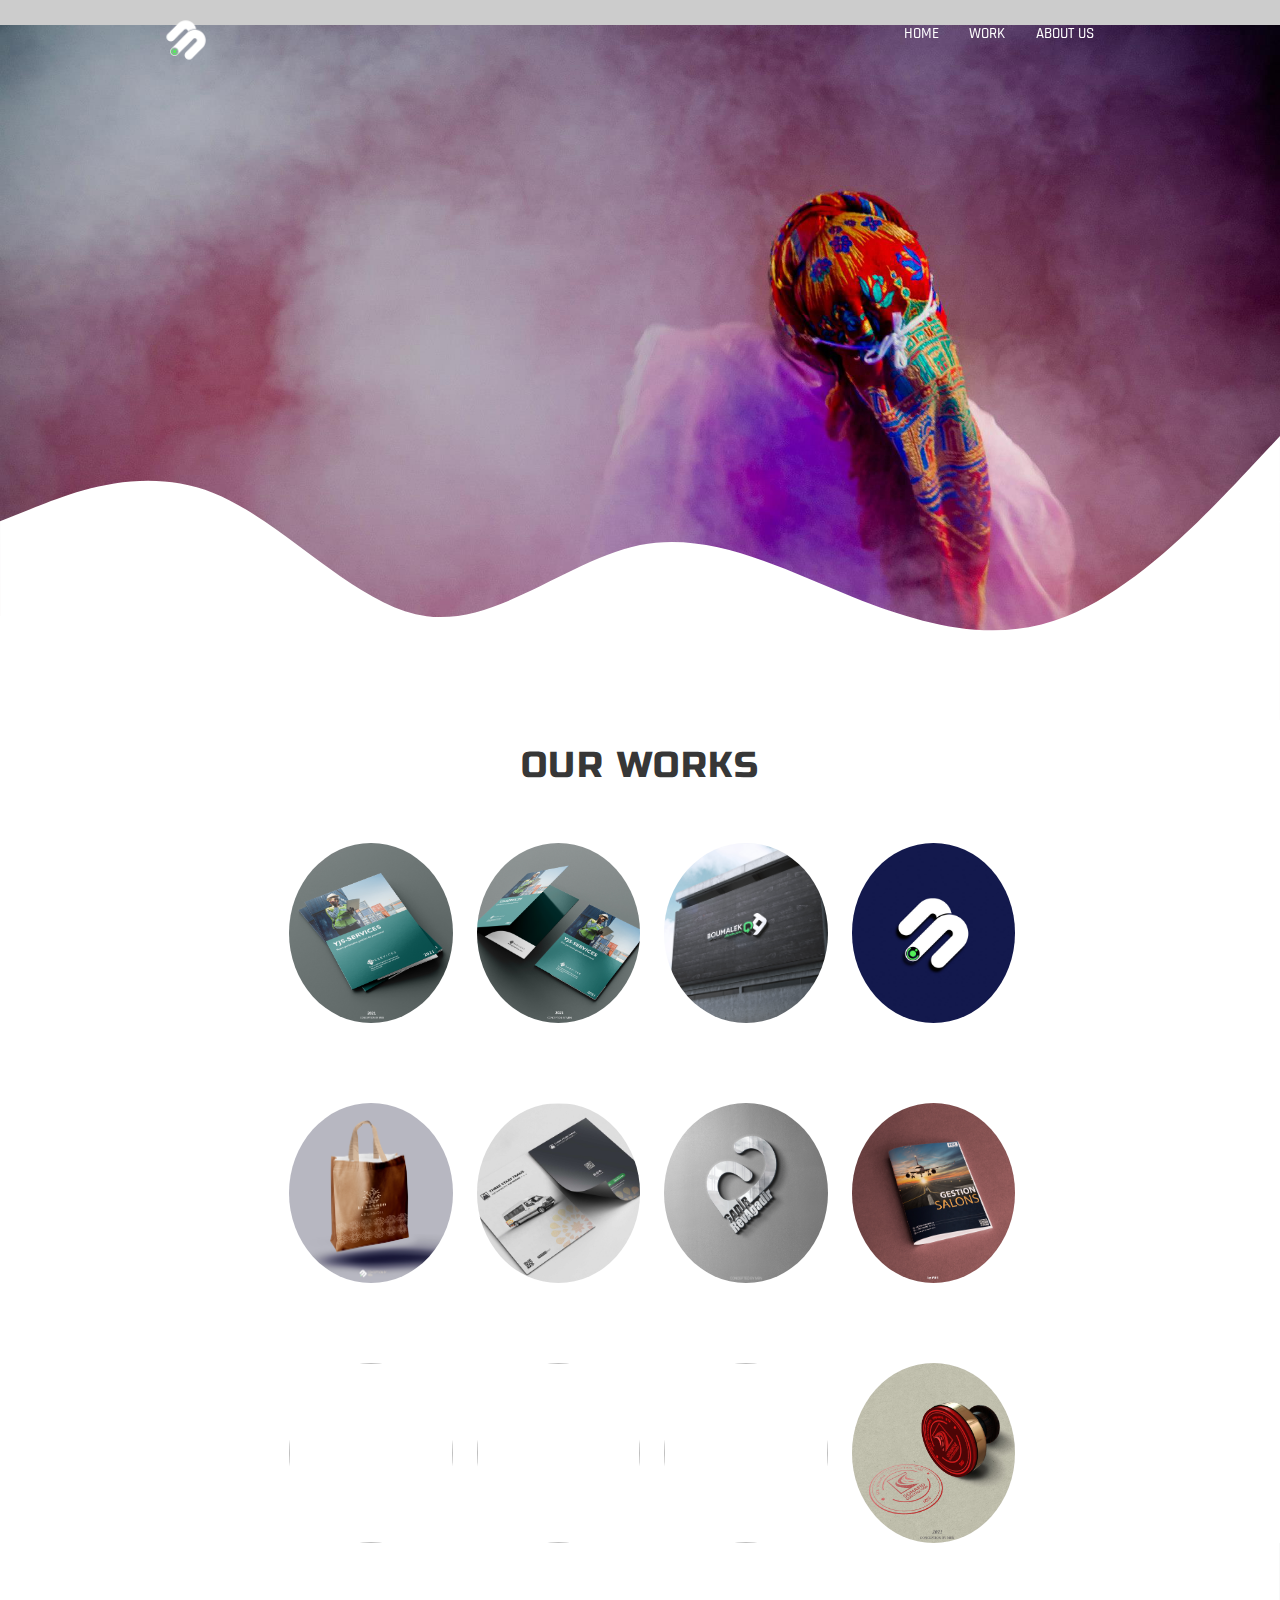
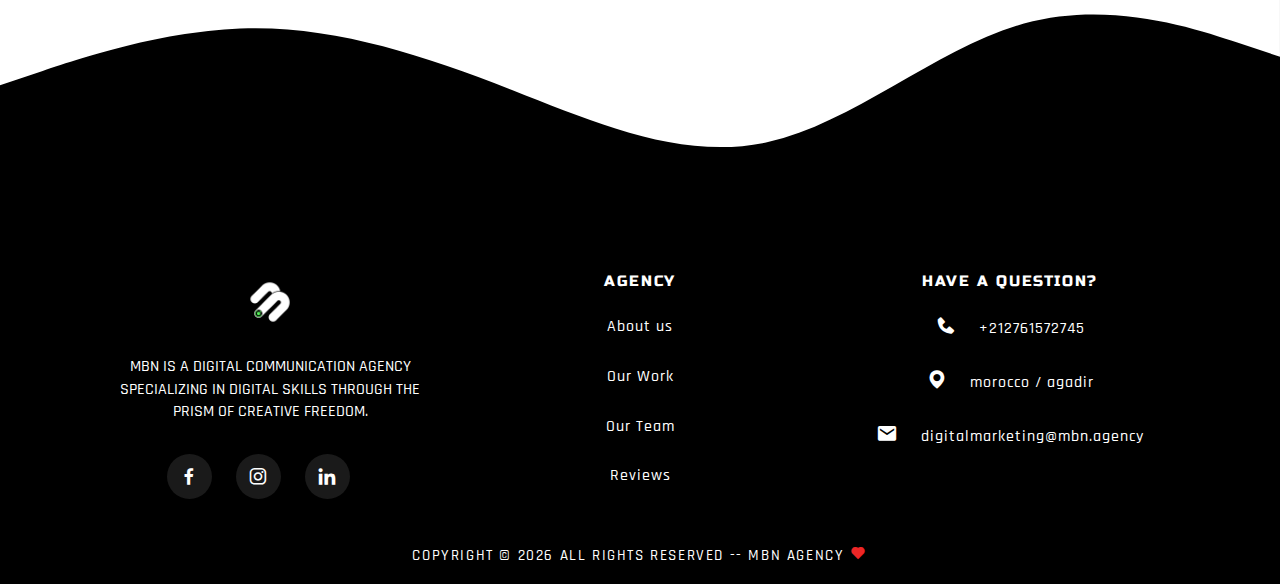
==== work.html @ fa8793cf "first commit" ====
<!DOCTYPE html>
<html lang="en">

<head>
    <meta charset="UTF-8">
    <meta name="viewport" content="width=device-width, initial-scale=1.0">
    <link rel="icon" type="image/png" href="./assets/img/FLOGO.png" sizes="96x96">
    <!--Box Icons -->
    <link href='https://unpkg.com/boxicons@2.0.7/css/boxicons.min.css' rel='stylesheet'>

    <!-- Owl Carousel Css File -->
    <link rel="stylesheet" href="./OwlCarousel2-2.3.4/dist/assets/owl.carousel.min.css">
    <link rel="stylesheet" href="./Owl-carousel/dist/assets/owl-theme-default-min.css">

    <!-- Bootstrap 4 CSS (CDN) -->
    <link rel="stylesheet" href="https://cdn.jsdelivr.net/npm/bootstrap@4.5.3/dist/css/bootstrap.min.css" />

    <!-- Magnific-popup CSS (CDN) -->
    <link rel="stylesheet" href="https://cdnjs.cloudflare.com/ajax/libs/magnific-popup.js/1.1.0/magnific-popup.css" />

    <!-- CountUp JS (file) -->
    <script src="./vendors/countUp.js-2.0.7/dist/countUp.js"></script>

    <!--Slick Carousel CSS (CDN)-->
    <link rel="stylesheet" type="text/css" href="https://cdn.jsdelivr.net/npm/slick-carousel@1.8.1/slick/slick.css" />
    <link rel="stylesheet" href="https://cdnjs.cloudflare.com/ajax/libs/slick-carousel/1.8.1/slick-theme.css" integrity="sha512-6lLUdeQ5uheMFbWm3CP271l14RsX1xtx+J5x2yeIDkkiBpeVTNhTqijME7GgRKKi6hCqovwCoBTlRBEC20M8Mg==" crossorigin="anonymous" />

    <!-- Font Awesome CSS (CDN) -->
    <link rel="stylesheet" href="https://cdnjs.cloudflare.com/ajax/libs/font-awesome/5.15.2/css/all.min.css" />

    <!-- CSS OWN FILE -->
    <link rel="stylesheet" href="./assets/css/global.css">
    <title>MBN agency -- Work</title>
</head>
<!--========HEADER========-->
<header class="l-header" id="header">
    <nav class="nav bd-container">
        <a href="index.html" class="nav__logo">
            <img src="./assets/img/FLOGO.png">
        </a>
        <div class="nav__menu" id="nav-menu">
            <ul class="nav-list">
                <li class="nav__item"><a href="index.html" class="nav__link">Home</a></li>
                <li class="nav__item"><a href="work.html" class="nav__link">Work</a></li>
                <li class="nav__item"><a href="index.html#about-us" class="nav__link">About us</a></li>
                <!--<li class="nav__item"><a href="#" class="nav__link">Contact us</a></li>-->
            </ul>
        </div>
        <!--Toggler Button-->
        <div class="nav__toggle" id="nav-toggle">
            <i class='bx bx-grid-alt'></i>
        </div>
    </nav>
</header>
<section class="work" id="work">
    <div class="work__show__case">
        <div class="banner__slider">
            <img src="./assets/img/240138_267884643314195_211240127_o.jpg" class="img-responsive">
            <img src="./assets/img/inde7577.jpg" class="img-responsive">
        </div>
        <div class="banner__label">
            <h2 class="banner__title" id="bnr__label"></h2>
        </div>
        <div class="bg-svg2">
            <svg xmlns="http://www.w3.org/2000/svg" viewBox="0 0 1440 320"><path fill="#FFF" fill-opacity="1" d="M0,96L40,80C80,64,160,32,240,64C320,96,400,192,480,202.7C560,213,640,139,720,122.7C800,107,880,149,960,181.3C1040,213,1120,235,1200,202.7C1280,171,1360,85,1400,42.7L1440,0L1440,320L1400,320C1360,320,1280,320,1200,320C1120,320,1040,320,960,320C880,320,800,320,720,320C640,320,560,320,480,320C400,320,320,320,240,320C160,320,80,320,40,320L0,320Z"></path></svg>
        </div>
    </div>
</section>
<!-- Work section -->
<main class="work__wrapper">
    <h2 class="title__center">Our works</h2>
    <div class="container">
        <div class="row mx-auto flex-sm-row">
            <div class="img__wrapper work__slider">
                <div class="img_container"><img src="./assets/img/YJS987666.jpg" class="img-responsive"></div>
                <div class="img_container"><img src="./assets/img/YJS-675599.jpg" class="img-responsive"></div>
                <div class="img_container"><img src="./assets/img/View_04.jpg" class="img-responsive"></div>
                <div class="img_container"><img src="./assets/img/Untitled-1d.jpg" class="img-responsive"></div>
            </div>
        </div>
        <div class="row row__mr flex-sm-row">
            <div class="img__wrapper work__slider1">
                <div class="img_container"><img src="./assets/img/Tote-Bag-Mockup765.jpg" class="img-responsive"></div>
                <div class="img_container"><img src="./assets/img/star-2020.jpg" class="img-responsive"></div>
                <div class="img_container"><img src="./assets/img/RRMONA-30Bzza.png" class="img-responsive"></div>
                <div class="img_container"><img src="./assets/img/P74BAH1.jpg" class="img-responsive"></div>
            </div>
        </div>
        <div class="row row__mr flex-sm-row">
            <div class="img__wrapper work__slider2">
                <div class="img_container"><img src="./assets/img/Mockup.jpg" class="img-responsive"></div>
                <div class="img_container"><img src="./assets/img/MBN-BY-CARTE-VISITE.png" class="img-responsive"></div>
                <div class="img_container"><img src="./assets/img/IMG_7159.jpg" class="img-responsive"></div>
                <div class="img_container"><img src="./assets/img/Free-Stamp-Mockup-PSD.jpg" class="img-responsive"></div>
            </div>
        </div>
    </div>
</main>
<footer class="footer" id="footer">
    <div class="wave_top">
        <svg xmlns="http://www.w3.org/2000/svg" viewBox="0 0 1440 320"><path fill="#FFF" fill-opacity="1" d="M0,160L48,144C96,128,192,96,288,96C384,96,480,128,576,165.3C672,203,768,245,864,224C960,203,1056,117,1152,90.7C1248,64,1344,96,1392,112L1440,128L1440,0L1392,0C1344,0,1248,0,1152,0C1056,0,960,0,864,0C768,0,672,0,576,0C480,0,384,0,288,0C192,0,96,0,48,0L0,0Z"></path></svg>
        <div class="container mt-3">
            <div class="row no-gutters">
                <div class="col-lg">
                    <div class="footer__mbn_intro">
                        <a href="index.html" class="footer__logo">
                            <img src="./assets/img/FLOGO.png" alt="MBN logo">
                        </a>
                        <div class="footer__desc">
                            MBN is a digital communication agency specializing in digital skills through the prism of creative freedom.
                        </div>
                        <div class="footer__sci">
                            <ul class="footer__list">
                                <li class="footer__item">
                                    <a href="https://www.facebook.com/mbn.officiel19" target="_blank" class="footer__link">
                                        <i class='bx bxl-facebook'></i>
                                    </a>
                                </li>
                                <li class="footer__item">
                                    <a href="https://www.instagram.com/mbn_agence" target="_blank" class="footer__link">
                                        <i class='bx bxl-instagram'></i>
                                    </a>
                                </li>
                                <li class="footer__item">
                                    <a href="https://www.linkedin.com/in/mbn-542b65180" target="_blank" class="footer__link">
                                        <i class='bx bxl-linkedin'></i>
                                    </a>
                                </li>
                            </ul>
                        </div>
                    </div>
                </div>
                <div class="col-lg">
                    <div class="footer__about">
                        <h3 class="ftr__label">Agency</h3>
                        <ul class="about__list">
                            <li class="ftr__item">
                                <a href="index.html#about-us" class="ftr__link">About us</a>
                            </li>
                            <li class="ftr__item">
                                <a href="#" class="ftr__link">Our Work</a>
                            </li>
                            <li class="ftr__item">
                                <a href="index.html#team" class="ftr__link">Our Team</a>
                            </li>
                            <li class="ftr__item">
                                <a href="index.html#testimonials" class="ftr__link">Reviews</a>
                            </li>
                            <!--<li class="ftr__item">
                            <a href="#" class="ftr__link">Contact us</a>
                        </li>-->
                        </ul>
                    </div>
                </div>
                <div class="col-lg">
                    <div class="footer__info">
                        <h3 class="ftr__label">Have a Question?</h3>
                        <ul class="info__list">
                            <li class="ftr__item">
                                <div class="ftr__icon">
                                    <i class='bx bxs-phone'></i>
                                </div>
                                <span class="ftr__data">+212761572745</span>
                            </li>
                            <li class="ftr__item">
                                <div class="ftr__icon">
                                    <i class='bx bxs-map'></i>
                                </div>
                                <span class="ftr__data">Morocco / Agadir </span>
                            </li>
                            <li class="ftr__item">
                                <div class="ftr__icon">
                                    <i class='bx bxs-envelope'></i>
                                </div>
                                <a href="mailto:digitalmarketing@mbn.agency" class="ftr__data" id="mail__link">digitalmarketing@mbn.agency</a> </li>
                        </ul>
                    </div>
                </div>
            </div>
            <div class="row text-center">
                <div class="col-lg-12">
                    <p class="ftr__copyright">Copyright &#169;
                        <script>
                            document.write(new Date().getFullYear())
                        </script> all rights reserved -- MBN Agency <i class='bx bxs-heart'></i></p>
                </div>
            </div>
        </div>
</footer>
<!-- jQuery Js (CDN)-->
<script src="https://cdnjs.cloudflare.com/ajax/libs/jquery/3.5.1/jquery.min.js"></script>
<!-- Owl Carousel Js -->
<script src="./Owl-carousel/dist/owl-carousel.min.js"></script>
<!-- Bootstrap 4 JS (CDN) -->
<script src="https://code.jquery.com/jquery-3.5.1.slim.min.js"></script>
<script src="https://cdn.jsdelivr.net/npm/bootstrap@4.5.3/dist/js/bootstrap.bundle.min.js"></script>

<!-- Magnific-popup JS (CDN) -->
<script src="https://cdnjs.cloudflare.com/ajax/libs/magnific-popup.js/1.1.0/jquery.magnific-popup.min.js"></script>

<!-- Scroll Reveal JS (CDN) -->
<script src="https://unpkg.com/scrollreveal "></script>

<!--Slick Carousel JS (CDN)-->
<script type="text/javascript" src="https://cdn.jsdelivr.net/npm/slick-carousel@1.8.1/slick/slick.min.js"></script>

<!-- Tilt Js Parallax Effect (CDN) -->
<script src="https://cdnjs.cloudflare.com/ajax/libs/tilt.js/1.2.1/tilt.jquery.min.js"></script>
<script src="https://unpkg.com/tilt.js@1.2.1/dest/tilt.jquery.min.js"></script>

<!-- TIDIO CHATBOT JS (CDN) -->
<script src="//code.tidio.co/4gxmu98wxr36gf35ffqcuwqyt2m5x5u5.js" async></script>

<!-- Own File JS -->
<script src="./assets/js/main.js"></script>

<body>
</body>

</html>
---- assets/css/global.css ----
/*======== Import Fonts From Google =========*/
@import url("https://fonts.googleapis.com/css2?family=Rajdhani&family=Russo+One&display=swap");
@import url("https://fonts.googleapis.com/css2?family=Nunito+Sans:wght@300;400;600;700;800;900&display=swap");
/*====== Import Files (Components) ========*/
/*========== Variables Colors -- Fonts -- Sizes ======*/
/*===== Colors ====== */
/*===== Sizes =======*/
/*===== Typography ======*/
/*------ FUNCTIONS FOR DISPLAYING --------*/
/*======= START ABOUT US SECTION =======*/
.about__us .anim {
  -webkit-transition: all 1.2s ease-in-out;
  transition: all 1.2s ease-in-out;
  -webkit-animation: opa 1.2s ease-in-out;
          animation: opa 1.2s ease-in-out;
}

@-webkit-keyframes opa {
  0% {
    opacity: 0;
  }
  50% {
    opacity: 0.5;
  }
  100% {
    opacity: 1;
  }
}

@keyframes opa {
  0% {
    opacity: 0;
  }
  50% {
    opacity: 0.5;
  }
  100% {
    opacity: 1;
  }
}

.about__us .anim1 {
  -webkit-transition: all 1.8s ease-in-out;
  transition: all 1.8s ease-in-out;
  -webkit-animation: opa 1.8s ease-in-out;
          animation: opa 1.8s ease-in-out;
}

@keyframes opa {
  0% {
    opacity: 0;
  }
  50% {
    opacity: 0.5;
  }
  100% {
    opacity: 1;
  }
}

.about__us .anim2 {
  -webkit-transition: all 2.5s ease-in-out;
  transition: all 2.5s ease-in-out;
  -webkit-animation: opa 2.5s ease-in-out;
          animation: opa 2.5s ease-in-out;
}

@keyframes opa {
  0% {
    opacity: 0;
  }
  50% {
    opacity: 0.5;
  }
  100% {
    opacity: 1;
  }
}

.about__us .anim3 {
  -webkit-transition: all 3.4s ease-in-out;
  transition: all 3.4s ease-in-out;
  -webkit-animation: opa 3.4s ease-in-out;
          animation: opa 3.4s ease-in-out;
}

@keyframes opa {
  0% {
    opacity: 0;
  }
  50% {
    opacity: 0.5;
  }
  100% {
    opacity: 1;
  }
}

.about__us .service {
  display: -webkit-box;
  display: -ms-flexbox;
  display: flex;
  -webkit-box-pack: center;
      -ms-flex-pack: center;
          justify-content: center;
  -webkit-box-align: center;
      -ms-flex-align: center;
          align-items: center;
  -webkit-box-orient: vertical;
  -webkit-box-direction: normal;
      -ms-flex-direction: column;
          flex-direction: column;
  text-align: center;
  margin: auto;
  padding: 2.5rem;
  -webkit-transition: all 0.3s ease-in-out;
  transition: all 0.3s ease-in-out;
}

.about__us .service:hover {
  background: #e5e5e6;
}

.about__us .service .service__icon {
  width: 100%;
  -ms-grid-column-align: center;
      justify-self: center;
}

.about__us .service .service__icon img {
  width: 60px;
  max-width: 80px;
  margin-bottom: .25rem;
}

.about__us .service .service__title {
  font-family: "Rajdhani", sans-serif;
  font-size: 18px;
  font-weight: 600;
  text-transform: uppercase;
  color: rgba(0, 0, 0, 0.8);
  letter-spacing: 1px;
  margin-top: 1.2rem;
}

.about__us .about_us_content {
  display: -webkit-box;
  display: -ms-flexbox;
  display: flex;
  -webkit-box-pack: center;
      -ms-flex-pack: center;
          justify-content: center;
  -webkit-box-align: center;
      -ms-flex-align: center;
          align-items: center;
  -webkit-box-orient: vertical !important;
  -webkit-box-direction: normal !important;
      -ms-flex-direction: column !important;
          flex-direction: column !important;
}

.about__us .about_us_content .title__center {
  font-size: 30px !important;
  font-weight: 700 !important;
  line-height: 1.5;
  margin: 1rem;
}

.about__us .about_us_content .content__description {
  font-family: "Rajdhani", sans-serif;
  font-size: 17px;
  font-weight: 500;
  text-transform: uppercase;
  text-transform: uppercase;
  color: rgba(0, 0, 0, 0.8);
  text-align: center;
}

.about__us .img__holder {
  overflow: hidden;
  max-width: 60%;
  margin: 0 auto;
}

.about__us .img__holder img {
  width: 100%;
  height: auto;
  -o-object-fit: cover;
     object-fit: cover;
  border-radius: 130px 20px 130px 20px;
}

.about__us .about_us_content2 {
  display: -webkit-box;
  display: -ms-flexbox;
  display: flex;
  -webkit-box-pack: center;
      -ms-flex-pack: center;
          justify-content: center;
  -webkit-box-align: center;
      -ms-flex-align: center;
          align-items: center;
  -webkit-box-orient: vertical !important;
  -webkit-box-direction: normal !important;
      -ms-flex-direction: column !important;
          flex-direction: column !important;
}

.about__us .about_us_content2 .data__description {
  font-family: "Rajdhani", sans-serif;
  font-size: 17px;
  font-weight: 500;
  text-transform: uppercase;
  color: rgba(0, 0, 0, 0.8);
  text-align: center;
}

.about__us .about_us_content2 .button {
  padding: 13px 34px;
  border: none;
  outline: none;
  background: #0b7af9;
  border-radius: 24px;
  font-family: "Rajdhani", sans-serif;
  font-size: 17px;
  font-weight: 500;
  text-transform: uppercase;
  padding: 11px 25px !important;
  color: #FFF;
  text-decoration: none;
  margin-top: 1.5rem;
}

.about__us .ht {
  height: auto !important;
}

.about__us .mb-5 {
  margin-bottom: 8.5rem !important;
}

@media only screen and (max-width: 768px) {
  .about__us .about_us_content {
    padding: 1.8rem;
  }
  .about__us .about_us_content .img__holder {
    padding: 1.3rem;
  }
  .about__us .about_us_content .img__holder img {
    width: 70%;
  }
  .about__us .about_us_content .title__center {
    font-size: 25px !important;
  }
  .about__us .about_us_content .content__description {
    font-size: 15px !important;
  }
  .about__us .img__holder {
    width: 60%;
    margin-bottom: 2.8rem;
  }
  .about__us .about_us_content2 {
    padding: 1.8rem;
  }
  .about__us .about_us_content2 .data__description {
    font-size: 15px !important;
  }
  .about__us .area__content {
    margin-bottom: 3.8rem !important;
  }
  .about__us .area__content:last-child() {
    margin: 0;
  }
}

@media only screen and (max-width: 576px) {
  .about__us .about_us_content {
    padding: 1.5rem;
  }
  .about__us .about_us_content .content__description {
    padding-left: 0.7rem;
    padding-right: 0.7rem;
    margin-top: 1rem;
  }
  .about__us .about_us_content .img__holder {
    padding-top: 1.2rem;
  }
  .about__us .about_us_content .img__holder img {
    width: 80%;
  }
  .about__us .about_us_content2 {
    margin-top: 2.8rem;
  }
  .about__us .about_us_content2 .data__description {
    padding-left: 0.7rem;
    padding-right: 0.7rem;
    margin-top: 1rem;
  }
  .about__us .area__content {
    margin-bottom: 4.3rem;
    -ms-flex-item-align: center !important;
        -ms-grid-row-align: center !important;
        align-self: center !important;
  }
}

@media only screen and (max-width: 360px) {
  .about__us .title__center {
    font-size: 28px !important;
  }
  .about__us .about_us_content2 .button {
    font-size: 16px !important;
    padding: 10px 15px !important;
  }
}

.icon__area {
  -webkit-box-align: center;
      -ms-flex-align: center;
          align-items: center;
  /*i {
        font-size: 25px;
        color: $first-color;
    }*/
  font-family: "nunito Sans", sans-serif;
  font-size: 50px;
  font-weight: 300;
  text-transform: uppercase;
  color: #0b7af9;
}

.area__title {
  font-family: "nunito Sans", sans-serif;
  font-size: 18px;
  font-weight: 600;
  text-transform: uppercase;
  color: rgba(0, 0, 0, 0.8);
  letter-spacing: 1px;
  margin-left: 0.9rem;
}

/*======= END  ABOUT US SECTION =======*/
/*------ FUNCTIONS FOR DISPLAYING --------*/
/*======= START OUR WORK SECTION ======++*/
.our_works {
  /*min-height: 100vh;*/
  position: relative;
}

.our_works svg {
  position: relative;
  top: 1.9rem;
}

.our_works .works__container {
  margin: auto;
}

.our_works .wave-bottom {
  position: relative;
  top: -1.9rem;
}

.our_works .works {
  width: 700px;
  /*min-width: 330px;*/
  margin: auto;
  display: -webkit-box;
  display: -ms-flexbox;
  display: flex;
  -webkit-box-pack: center;
      -ms-flex-pack: center;
          justify-content: center;
  -webkit-box-align: center;
      -ms-flex-align: center;
          align-items: center;
}

.our_works .works img {
  width: 100%;
  height: auto;
  -o-object-fit: cover;
     object-fit: cover;
  margin-left: 1rem;
  border-radius: 30px;
}

.our_works .work_btn {
  padding: 13px 34px;
  border: none;
  outline: none;
  background: #0b7af9;
  border-radius: 24px;
  padding: 11px 28px !important;
  margin: 2.4rem auto;
  font-family: "Rajdhani", sans-serif;
  font-size: 17px;
  font-weight: 500;
  text-transform: uppercase;
  position: absolute;
  bottom: 4.5rem;
  left: 50%;
  -webkit-transform: translateX(-50%);
          transform: translateX(-50%);
  color: #FFF;
  text-decoration: none;
  -webkit-box-shadow: 0 20px 25px -5px rgba(0, 0, 0, 0.1), 0 10px 10px -5px rgba(0, 0, 0, 0.04);
          box-shadow: 0 20px 25px -5px rgba(0, 0, 0, 0.1), 0 10px 10px -5px rgba(0, 0, 0, 0.04);
  z-index: 10;
}

.our_works .slick-prev,
.our_works .slick-next {
  width: 60px;
  height: 60px;
  background: #0b7af9;
  border-radius: 100%;
  border: none;
  outline: none;
}

.our_works .slick-prev {
  position: absolute;
  top: 50%;
  left: -5rem;
  /*transform: translate(-50%);*/
}

.our_works .slick-next {
  position: absolute;
  top: 50%;
  right: -5rem;
  /*transform: translate(-50%);*/
}

@media only screen and (max-width: 768px) {
  .our_works .title__center {
    font-size: 30px !important;
  }
  .our_works .works {
    width: 600px;
  }
  .our_works .slick-dots {
    z-index: 10;
  }
  .our_works .work_btn {
    bottom: 28.5rem;
  }
}

@media only screen and (max-width: 576px) {
  .our_works .works {
    width: 460px;
    margin: auto;
  }
  .our_works .works .slick-prev {
    left: -1.5rem;
    z-index: 10;
  }
  .our_works .works .slick-next {
    right: -1.5rem;
    z-index: 10;
  }
  .our_works .work_btn {
    bottom: 1.5rem;
  }
}

@media only screen and (max-width: 360px) {
  .our_works .works {
    width: 330px;
  }
  .our_works .works__container .title__center {
    font-size: 28px !important;
  }
  .our_works .slick-next,
  .our_works .slick-prev {
    width: 45px !important;
    height: 45px !important;
  }
  .our_works .slick-next {
    right: -0.7rem !important;
  }
  .our_works .slick-prev {
    left: -0.7rem !important;
  }
  .our_works .slick-dots {
    z-index: 10;
  }
}

/*======= END OUR WORK SECTION ======++*/
/*======= END OUR WORK SECTION ======++*/
/*------ FUNCTIONS FOR DISPLAYING --------*/
.bd-content {
  /*width: calc(100% - 10rem);*/
  width: 900px;
  max-width: 968px;
  margin-left: 5rem;
  margin-right: 5rem;
  margin-top: 3.5rem;
}

/*========= START TESTIMONIALS SECTION =========*/
.testimonials {
  height: 100%;
  height: 100%;
}

.testimonials .testimonials__slider {
  display: -webkit-box;
  display: -ms-flexbox;
  display: flex;
  -webkit-box-pack: center;
      -ms-flex-pack: center;
          justify-content: center;
  -webkit-box-align: center;
      -ms-flex-align: center;
          align-items: center;
  width: 900px;
}

.testimonials .testimonials__slider .client__card {
  margin-right: 1.4rem;
  padding: 0 30px;
  position: relative;
  background: #f3f3f3;
  -webkit-box-shadow: 0 20px 25px -5px rgba(0, 0, 0, 0.1), 0 10px 10px -5px rgba(0, 0, 0, 0.04);
          box-shadow: 0 20px 25px -5px rgba(0, 0, 0, 0.1), 0 10px 10px -5px rgba(0, 0, 0, 0.04);
}

.testimonials .testimonials__slider .client__card .quotes {
  position: absolute;
  top: 1rem;
  left: 1rem;
}

.testimonials .testimonials__slider .client__card .quotes i {
  color: #0b7af9;
  font-size: 24px;
}

.testimonials .testimonials__slider .client__card .card__content {
  padding: 1.2rem;
}

.testimonials .testimonials__slider .client__card .card__content .card__description {
  font-family: "Rajdhani", sans-serif;
  font-size: 16px;
  font-weight: 500;
  text-transform: uppercase;
  color: rgba(0, 0, 0, 0.8);
}

.testimonials .testimonials__slider .client__card .card__content .client__data {
  display: -webkit-box;
  display: -ms-flexbox;
  display: flex;
  -webkit-box-pack: start;
      -ms-flex-pack: start;
          justify-content: flex-start;
  -webkit-box-align: center;
      -ms-flex-align: center;
          align-items: center;
}

.testimonials .testimonials__slider .client__card .card__content .client__data .client__avatar {
  width: 60px;
  height: 60px;
  border-radius: 100%;
  margin-right: 1.5rem;
}

.testimonials .testimonials__slider .client__card .card__content .client__data .client__avatar img {
  width: 100%;
  border-radius: 100%;
  -o-object-fit: cover;
     object-fit: cover;
}

.testimonials .testimonials__slider .client__card .card__content .client__data .client__info .client__name {
  font-family: "Russo One", sans-serif;
  font-size: 16px;
  font-weight: 500;
  text-transform: uppercase;
  color: rgba(0, 0, 0, 0.8);
}

.testimonials .testimonials__slider .client__card .card__content .client__data .client__info .client__name i {
  font-size: 18px;
  color: #0b7af9;
}

.testimonials .testimonials__slider .client__card .card__content .client__data .client__info .client__label {
  font-family: "Rajdhani", sans-serif;
  font-size: 16px;
  font-weight: 500;
  text-transform: uppercase;
  color: #000;
  text-transform: uppercase;
}

.testimonials .team__badge {
  display: -webkit-box;
  display: -ms-flexbox;
  display: flex;
  -webkit-box-pack: center;
      -ms-flex-pack: center;
          justify-content: center;
  -webkit-box-align: center;
      -ms-flex-align: center;
          align-items: center;
  -webkit-box-orient: vertical;
  -webkit-box-direction: normal;
      -ms-flex-direction: column;
          flex-direction: column;
  margin: auto;
  text-align: center;
  -webkit-transition: all 0.3s ease-in-out;
  transition: all 0.3s ease-in-out;
  padding: 1.5rem;
}

.testimonials .team__badge:hover {
  background: #f3f3f3;
}

.testimonials .team__badge .team__avatar {
  width: 110px;
  height: 110px;
  border-radius: 100%;
  border: 5px solid #0b7af9;
  padding: 3.5px;
}

.testimonials .team__badge .team__avatar .avt {
  width: 100%;
  height: 100%;
  border-radius: 100%;
  -o-object-fit: cover;
     object-fit: cover;
  background-position: top;
}

.testimonials .team__badge .team__info {
  display: block;
}

.testimonials .team__badge .team__info .team__name {
  font-family: "Russo One", sans-serif;
  font-size: 18px;
  font-weight: 500;
  text-transform: uppercase;
  color: rgba(0, 0, 0, 0.8);
}

.testimonials .team__badge .team__info .team__label {
  font-family: "Rajdhani", sans-serif;
  font-size: 17px;
  font-weight: 500;
  text-transform: uppercase;
  color: rgba(0, 0, 0, 0.8);
}

@media only screen and (max-width: 768px) {
  .testimonials .title__center {
    font-size: 30px !important;
  }
  .testimonials .team__slider {
    width: 600px;
  }
  .testimonials .testimonials__slider {
    width: 700px;
  }
}

@media only screen and (min-width: 600px) {
  .testimonials .testimonials__slider > .client__card {
    width: 100vw;
  }
}

@media only screen and (max-width: 576px) {
  .testimonials .team__slider,
  .testimonials .testimonials__slider {
    width: 460px;
    margin: auto;
  }
}

@media only screen and (max-width: 360px) {
  .testimonials .team__slider {
    width: 330px !important;
  }
  .testimonials .title__center {
    font-size: 28px !important;
  }
  .testimonials .testimonials__slider {
    width: 330px;
  }
  .testimonials .testimonials__slider .card__description {
    font-size: 15px !important;
  }
  .testimonials .testimonials__slider .client__info .client__name {
    font-size: 13px !important;
  }
  .testimonials .testimonials__slider .client__info .client__label {
    font-size: 13px !important;
  }
  .testimonials .testimonials__slider .slick-dots {
    z-index: 10;
  }
}

/*========= END TESTIMONIALS SECTION =========*/
/*------ FUNCTIONS FOR DISPLAYING --------*/
/*======== START FOOTER =========*/
.footer {
  position: relative;
  height: 100%;
  background: #000;
}

.footer .footer__mbn_intro {
  padding: 1.8rem;
  text-align: center;
}

.footer .footer__mbn_intro .footer__logo {
  /*@include fonts($russOne, 500, 21px);
            color: #FFF;
            letter-spacing: 0.1rem;
            margin-bottom: 1.5rem;*/
  text-decoration: none;
  max-width: 60px;
}

.footer .footer__mbn_intro .footer__logo img {
  width: 60px;
  -o-object-fit: cover;
     object-fit: cover;
}

.footer .footer__mbn_intro .footer__desc {
  font-family: "Rajdhani", sans-serif;
  font-size: 16px;
  font-weight: 500;
  text-transform: uppercase;
  margin-top: 1.5rem;
  color: #FFF;
  line-height: 1.4;
}

.footer .footer__mbn_intro .footer__sci {
  margin-top: 1.9rem;
}

.footer .footer__mbn_intro .footer__sci .footer__list {
  display: -webkit-box;
  display: -ms-flexbox;
  display: flex;
  -webkit-box-pack: center;
      -ms-flex-pack: center;
          justify-content: center;
  -webkit-box-align: center;
      -ms-flex-align: center;
          align-items: center;
  list-style: none;
}

.footer .footer__mbn_intro .footer__sci .footer__list .footer__item {
  margin-right: 0.8rem;
  text-align: center;
  margin-right: 1.5rem;
}

.footer .footer__mbn_intro .footer__sci .footer__list .footer__item .footer__link {
  text-decoration: none;
  color: #FFF;
  width: 45px;
  height: 45px;
  display: block;
  background: rgba(255, 255, 255, 0.1);
  border-radius: 100%;
  display: -webkit-box;
  display: -ms-flexbox;
  display: flex;
  -webkit-box-pack: center;
      -ms-flex-pack: center;
          justify-content: center;
  -webkit-box-align: center;
      -ms-flex-align: center;
          align-items: center;
}

.footer .footer__mbn_intro .footer__sci .footer__list .footer__item .footer__link i {
  font-size: 22px;
  color: #FFF;
}

.footer .footer__community {
  padding: 1.8rem;
  margin: auto;
  text-align: center;
}

.footer .footer__community .footer__label {
  font-family: "Russo One", sans-serif;
  font-size: 15px;
  font-weight: 500;
  text-transform: uppercase;
  color: #FFF;
  margin-bottom: 1.5rem;
  letter-spacing: 0.1rem;
}

.footer .footer__community .community__list {
  list-style: none;
}

.footer .footer__community .community__list .ftr__item {
  margin-bottom: 1.5rem;
}

.footer .footer__community .community__list .ftr__item .ftr__link {
  color: #FFF;
  font-size: 16px !important;
  letter-spacing: 1px;
  text-decoration: none;
}

.footer .footer__about {
  padding: 1.8rem;
  margin: auto;
  text-align: center;
}

.footer .footer__about .ftr__label {
  font-family: "Russo One", sans-serif;
  font-size: 15px;
  font-weight: 500;
  text-transform: uppercase;
  color: #FFF;
  margin-bottom: 1.5rem;
  letter-spacing: 0.1rem;
}

.footer .footer__about .about__list {
  list-style: none;
}

.footer .footer__about .about__list .ftr__item {
  margin-bottom: 1.5rem;
}

.footer .footer__about .about__list .ftr__item .ftr__link {
  color: #FFF;
  font-size: 16px !important;
  letter-spacing: 1px;
  text-decoration: none;
  text-align: center;
}

.footer .footer__info {
  padding: 1.8rem;
  margin: auto;
}

.footer .footer__info .ftr__label {
  font-family: "Russo One", sans-serif;
  font-size: 15px;
  font-weight: 500;
  text-transform: uppercase;
  color: #FFF;
  margin-bottom: 1.5rem;
  letter-spacing: 0.1rem;
  text-align: center;
}

.footer .footer__info .info__list {
  list-style: none;
}

.footer .footer__info .info__list .ftr__item {
  margin-bottom: 1.5rem;
  display: -webkit-box;
  display: -ms-flexbox;
  display: flex;
  -webkit-box-pack: center;
      -ms-flex-pack: center;
          justify-content: center;
  -webkit-box-align: center;
      -ms-flex-align: center;
          align-items: center;
}

.footer .footer__info .info__list .ftr__item #mail__link {
  text-decoration: none;
}

.footer .footer__info .info__list .ftr__item .ftr__icon {
  margin-right: 1.4rem;
}

.footer .footer__info .info__list .ftr__item .ftr__icon i {
  font-size: 22px;
  color: #FFF;
}

.footer .footer__info .info__list .ftr__item .ftr__data {
  font-family: "Rajdhani", sans-serif;
  font-size: 16px;
  font-weight: 500;
  text-transform: uppercase;
  color: #FFF;
  text-transform: lowercase !important;
  letter-spacing: 1px;
}

.footer .ftr__copyright {
  font-family: "Rajdhani", sans-serif;
  font-size: 15px;
  font-weight: 500;
  text-transform: uppercase;
  color: #FFF;
  letter-spacing: 0.1rem;
  text-align: center;
}

.footer .ftr__copyright i {
  font-size: 16px;
  color: #ed2626;
}

@media only screen and (max-width: 360px) {
  .footer .ftr__copyright {
    font-size: 10px !important;
  }
}

/*======== END FOOTER =========*/
/*------ FUNCTIONS FOR DISPLAYING --------*/
/*==== GLOBAL CLASS =====*/
.row__mr {
  margin-top: 5rem;
}

.work {
  height: 80vh;
  padding: 1.8em;
  position: relative;
}

.work .work__show__case {
  width: 100%;
  height: 80vh;
  position: absolute;
  top: 0;
  left: 0;
  background: #ccc;
  display: -webkit-box;
  display: -ms-flexbox;
  display: flex;
  overflow: hidden;
}

.work .work__show__case .banner__slider {
  height: 100vh;
}

.work .work__show__case .banner__slider img {
  width: 100%;
  height: inherit;
  -o-object-fit: contain;
     object-fit: contain;
  background-position: center;
}

.work .work__show__case .bg-svg2 {
  width: inherit;
  position: absolute;
  bottom: 0;
  left: 0;
}

.work .work__show__case .bg-svg2 svg {
  width: 100%;
  -o-object-fit: cover;
     object-fit: cover;
}

.work .work__show__case .banner__label {
  width: 400px;
  padding: 1.8rem;
  position: absolute;
  top: 45%;
  left: 20%;
  z-index: 10;
  text-align: center;
}

.work .work__show__case .banner__label .banner__title {
  font-family: "Russo One", sans-serif;
  font-size: 50px;
  font-weight: 500;
  text-transform: uppercase;
  color: #FFF;
  letter-spacing: 1px;
}

@media only screen and (max-width: 360px) {
  .work .works .work__show__case .banner__slider {
    width: 0%;
  }
  .work .works .work__show__case .banner__slider img {
    -o-object-fit: cover;
       object-fit: cover;
    background-position: center;
  }
  .work .banner__label {
    width: 330px;
    left: 5%;
  }
  .work .banner__label .banner__title {
    font-size: 35px;
  }
}

/*=========== WORK SECTION ==========*/
.work__wrapper {
  position: relative;
  margin-top: 0;
}

.work__wrapper .img__wrapper {
  margin: auto;
  width: 750px;
  display: -webkit-box;
  display: -ms-flexbox;
  display: flex;
  -webkit-box-pack: center;
      -ms-flex-pack: center;
          justify-content: center;
  -webkit-box-align: center;
      -ms-flex-align: center;
          align-items: center;
}

.work__wrapper .img__wrapper .img_container {
  width: 180px;
  height: 180px;
  margin-left: 1.5rem;
}

.work__wrapper .img__wrapper .img_container img {
  width: 100%;
  height: 100%;
  -o-object-fit: cover;
     object-fit: cover;
  border-radius: 100%;
}

.work__wrapper .img__wrapper .slick-prev, .work__wrapper .img__wrapper .slick-next {
  width: 60px;
  height: 60px;
  background: #0b7af9;
  border-radius: 100%;
  border: none;
  outline: none;
  z-index: 10;
}

.work__wrapper .img__wrapper .slick-next {
  position: absolute;
  top: 50%;
  right: -2rem;
}

.work__wrapper .img__wrapper .slick-prev {
  position: absolute;
  top: 50%;
  left: -2rem;
}

* {
  padding: 0;
  margin: 0;
  -webkit-box-sizing: border-box;
          box-sizing: border-box;
}

*,
::before,
:after {
  padding: 0;
  margin: 0;
  -webkit-box-sizing: border-box;
          box-sizing: border-box;
}

html {
  -webkit-scroll-behavior: smooth;
  -ms-scroll-behavior: smooth;
  -o-scroll-animation: smooth;
  scroll-behavior: smooth;
}

body {
  width: 100%;
  min-height: 100vh;
  font-family: "nunito Sans", sans-serif;
  line-height: 1.6;
  overflow-x: hidden;
}

ul {
  list-style: none;
}

a {
  text-decoration: none;
  font-family: "Rajdhani", sans-serif;
  font-weight: 500;
}

/*------ FUNCTIONS FOR DISPLAYING --------*/
.bd-container {
  max-width: 968px;
  width: calc(100% - 3rem);
  margin-left: 1.5rem;
  margin-right: 1.5rem;
}

.bg-lg {
  background: #F3F3F3;
}

.no-mrg {
  margin: 0;
}

.l-header {
  width: 100%;
  position: fixed;
  top: 0;
  left: 0;
  z-index: 1000;
  /*background: #CCC;*/
}

.title__center {
  text-align: center;
  margin: 1.5rem auto;
  font-family: "Russo One", sans-serif;
  font-size: 36px;
  font-weight: 500;
  text-transform: uppercase;
  color: rgba(0, 0, 0, 0.8);
  letter-spacing: 1.5px;
  margin-bottom: 3.5rem;
}

.show-header {
  background: #4b94e7;
  -webkit-transition: 0.4s ease-in-out;
  transition: 0.4s ease-in-out;
}

/*====== SCROLL TO TOP BUTTON =======*/
.scrollTop {
  width: 60px;
  height: 60px;
  border-radius: 100%;
  display: -webkit-box;
  display: -ms-flexbox;
  display: flex;
  -webkit-box-pack: center;
      -ms-flex-pack: center;
          justify-content: center;
  -webkit-box-align: center;
      -ms-flex-align: center;
          align-items: center;
  position: fixed;
  bottom: 3rem;
  right: 3rem;
  cursor: pointer;
  visibility: hidden;
  -webkit-transition: 0.3s ease-in-out;
  transition: 0.3s ease-in-out;
  text-decoration: none;
  z-index: 100;
}

.scrollTop i {
  font-size: 22px;
  color: #FFF;
}

.show-scroll {
  visibility: visible;
  bottom: 3rem;
}

/*==== NAV =====*/
.nav {
  height: 4rem;
  display: -webkit-box;
  display: -ms-flexbox;
  display: flex;
  -webkit-box-pack: justify;
      -ms-flex-pack: justify;
          justify-content: space-between;
  -webkit-box-align: center;
      -ms-flex-align: center;
          align-items: center;
  margin: 0.5rem auto;
}

.nav .nav__logo {
  text-decoration: none;
  max-width: 60px;
}

.nav .nav__logo img {
  width: 60px;
  -o-object-fit: cover;
     object-fit: cover;
}

.nav__toggle {
  display: none;
  visibility: hidden;
}

.nav__toggle i {
  font-size: 25px;
  color: #FFF;
}

@media screen and (max-width: 768px) {
  .nav__menu {
    position: fixed;
    top: -100%;
    left: 0;
    right: 0;
    width: 90%;
    margin: 0 auto;
    padding: 1.7rem 0 0;
    text-align: center;
    /*background: #DADADA;*/
    background: rgba(255, 255, 255, 0.4);
    border: none;
    outline: none;
    -webkit-transition: 0.4s ease-in-out;
    transition: 0.4s ease-in-out;
    -webkit-box-shadow: 0 20px 25px -5px rgba(0, 0, 0, 0.1), 0 10px 10px -5px rgba(0, 0, 0, 0.04);
            box-shadow: 0 20px 25px -5px rgba(0, 0, 0, 0.1), 0 10px 10px -5px rgba(0, 0, 0, 0.04);
    z-index: 100;
  }
  .nav__menu .nav-list {
    display: -webkit-box;
    display: -ms-flexbox;
    display: flex;
    -webkit-box-pack: center;
        -ms-flex-pack: center;
            justify-content: center;
    -webkit-box-align: center;
        -ms-flex-align: center;
            align-items: center;
    -webkit-box-orient: vertical;
    -webkit-box-direction: normal;
        -ms-flex-direction: column;
            flex-direction: column;
    margin: 0 auto;
  }
  .nav__menu .nav-list .nav__item {
    margin-bottom: 1.4rem;
  }
  .nav__toggle {
    display: block;
    visibility: visible;
    cursor: pointer;
  }
}

.active-link {
  position: relative;
}

.active-link:after {
  content: '';
  position: absolute;
  bottom: -.5rem;
  left: 0;
  width: 100%;
  height: 5px;
  background: #0b7af9;
  -webkit-transition: 0.3s ease-in-out;
  transition: 0.3s ease-in-out;
}

.nav-list {
  display: -webkit-box;
  display: -ms-flexbox;
  display: flex;
  -webkit-box-pack: center;
      -ms-flex-pack: center;
          justify-content: center;
  -webkit-box-align: center;
      -ms-flex-align: center;
          align-items: center;
  margin: auto;
}

.nav-list .nav__item {
  margin-right: 1.9rem;
  -webkit-transition: all 0.5s ease-in-out;
  transition: all 0.5s ease-in-out;
  -webkit-animation: opa 0.5s ease-in-out;
          animation: opa 0.5s ease-in-out;
}

@keyframes opa {
  0% {
    opacity: 0;
  }
  50% {
    opacity: 0.5;
  }
  100% {
    opacity: 1;
  }
}

.nav-list .nav__item:nth-child(2) {
  -webkit-transition: all 1s ease-in-out;
  transition: all 1s ease-in-out;
  -webkit-animation: opa 1s ease-in-out;
          animation: opa 1s ease-in-out;
}

@keyframes opa {
  0% {
    opacity: 0;
  }
  50% {
    opacity: 0.5;
  }
  100% {
    opacity: 1;
  }
}

.nav-list .nav__item:nth-child(3) {
  -webkit-transition: all 1.5s ease-in-out;
  transition: all 1.5s ease-in-out;
  -webkit-animation: opa 1.5s ease-in-out;
          animation: opa 1.5s ease-in-out;
}

@keyframes opa {
  0% {
    opacity: 0;
  }
  50% {
    opacity: 0.5;
  }
  100% {
    opacity: 1;
  }
}

.nav-list .nav__item:nth-child(4) {
  -webkit-transition: all 2s ease-in-out;
  transition: all 2s ease-in-out;
  -webkit-animation: opa 2s ease-in-out;
          animation: opa 2s ease-in-out;
}

@keyframes opa {
  0% {
    opacity: 0;
  }
  50% {
    opacity: 0.5;
  }
  100% {
    opacity: 1;
  }
}

.nav-list .nav__item .nav__link {
  font-family: "Rajdhani", sans-serif;
  font-size: 15px;
  font-weight: 500;
  text-transform: uppercase;
  -webkit-transition: 0.3s ease-in-out;
  transition: 0.3s ease-in-out;
  text-decoration: none;
  color: #FFF;
}

.nav-list .nav__item .nav__link::after {
  content: '';
  width: 0%;
  height: 3px;
  display: block;
  background: #0b7af9;
  margin: 5px auto;
  -webkit-transition: 0.3s ease-in-out;
  transition: 0.3s ease-in-out;
}

.nav-list .nav__item .nav__link:hover:after {
  width: 100%;
}

/*----SHOW MENU----*/
.show-menu {
  top: 5rem;
}

.section_mr {
  margin-top: 7.5rem;
}

/*===== REVLEAL ANIMATION =======*/
/*.reveal__animation {
    transition: all 0.4s ease-in-out;
    animation: opa 2.5s ease-in-out;
    @keyframes opa {
        0% {
            opacity: 0;
        }
        50% {
            opacity: 0.5;
        }
        100% {
            opacity: 1;
        }
    }
}*/
/*----- SHOWCASE -----*/
.home {
  height: 100vh;
  width: 100%;
  margin: 0;
  padding: 0;
  position: relative;
  overflow: hidden;
  /*background: rgba(0, 0, 0, 0.3);*/
  /*background-image: linear-gradient(45deg, hsl(251, 64%, 62%), hsl(152, 64%, 62%));*/
  /*background: url('../img/240138_267884643314195_211240127_o.jpg') no-repeat center;*/
  /*transition: 0.9s ease-in-out;
    animation: anim 10s linear infinite alternate;*/
  /*@keyframes anim {
        0% {
            background: url('../img/BY-MBN-55754.jpg') no-repeat center;
            object-fit: contain;
        }
        25% {
            background: url('../img/by-mbn-6956867.jpg') no-repeat center;
            object-fit: contain;
        }
        50% {
            background: url('../img/fdad-547885.jpg') no-repeat center;
            object-fit: contain;
        }
        75% {
            background: url('../img/Free-Clean-Metal-Sheet-Logo-PSD-Mockup.jpg') no-repeat center;
            object-fit: contain;
        }
        100% {
            background: url('../img/354545.jpg') no-repeat center;
            object-fit: contain;
        }
    }*/
}

.home .home__video__play {
  width: 60px;
  height: 60px;
  background: #0b7af9;
  border-radius: 50%;
  position: absolute;
  bottom: 20.8%;
  left: 50%;
  -webkit-animation: pulse 2s infinite;
          animation: pulse 2s infinite;
  z-index: 100;
  cursor: pointer;
  display: -webkit-box;
  display: -ms-flexbox;
  display: flex;
  -webkit-box-pack: center;
      -ms-flex-pack: center;
          justify-content: center;
  -webkit-box-align: center;
      -ms-flex-align: center;
          align-items: center;
}

@-webkit-keyframes pulse {
  0% {
    -webkit-transform: scale3d(1, 1, 1);
    transform: scale3d(1, 1, 1);
  }
  50% {
    -webkit-transform: scale3d(1.05, 1.05, 1.05);
    transform: scale3d(1.05, 1.05, 1.05);
  }
  100% {
    -webkit-transform: scale3d(1, 1, 1);
    transform: scale3d(1, 1, 1);
  }
}

@keyframes pulse {
  0% {
    -webkit-transform: scale3d(1, 1, 1);
    transform: scale3d(1, 1, 1);
  }
  50% {
    -webkit-transform: scale3d(1.05, 1.05, 1.05);
    transform: scale3d(1.05, 1.05, 1.05);
  }
  100% {
    -webkit-transform: scale3d(1, 1, 1);
    transform: scale3d(1, 1, 1);
  }
}

@keyframes pulse {
  0% {
    -webkit-box-shadow: 0 0 0 0 #6aaefb;
    box-shadow: 0 0 0 0 #6aaefb;
  }
  70% {
    -webkit-box-shadow: 0 0 0 30px transparent;
    box-shadow: 0 0 0 30px transparent;
  }
  100% {
    -webkit-box-shadow: 0 0 0 0 transparent;
    box-shadow: 0 0 0 0 transparent;
  }
}

.home .home__video__play .btn__popup i {
  font-size: 38px;
  color: #FFF;
}

.home #video-pub {
  min-width: 100%;
  min-height: 100%;
  background: rgba(38, 38, 38, 0.8) !important;
}

.home .home__content {
  position: absolute;
  top: 40%;
  left: 50%;
  -webkit-transform: translate(-50%, -50%);
          transform: translate(-50%, -50%);
  padding: 4.5rem;
}

.home .home__content .home__data {
  -webkit-transition: all 2s ease-in-out;
  transition: all 2s ease-in-out;
  -webkit-animation: opa 2s ease-in-out;
          animation: opa 2s ease-in-out;
}

@keyframes opa {
  0% {
    opacity: 0;
  }
  50% {
    opacity: 0.5;
  }
  100% {
    opacity: 1;
  }
}

.home .home__content .home__data .section__title {
  font-family: "nunito Sans", sans-serif;
  font-size: 40px;
  font-weight: 900;
  text-transform: uppercase;
  line-height: 1.1;
  color: #FFF;
  letter-spacing: 1px;
}

.home .home__content .home__data .section__description {
  font-family: "Rajdhani", sans-serif;
  font-size: 16px;
  font-weight: 500;
  text-transform: uppercase;
  color: #FFF;
  margin-bottom: 1.5rem;
}

.home .home__content .home__data .home__btn {
  padding: 13px 34px;
  border: none;
  outline: none;
  background: #0b7af9;
  border-radius: 24px;
  text-transform: uppercase;
  overflow: hidden;
  font-family: "Rajdhani", sans-serif;
  font-size: 17px;
  font-weight: 500;
  text-transform: uppercase;
  color: #FFF;
  -webkit-transition: all 0.4s ease-in-out;
  transition: all 0.4s ease-in-out;
  -webkit-box-shadow: 0 20px 25px -5px rgba(0, 0, 0, 0.1), 0 10px 10px -5px rgba(0, 0, 0, 0.04);
          box-shadow: 0 20px 25px -5px rgba(0, 0, 0, 0.1), 0 10px 10px -5px rgba(0, 0, 0, 0.04);
  text-decoration: none;
  cursor: pointer;
}

.home .home__content .home__data .home__btn:hover {
  -webkit-transform: translateX(-20px);
          transform: translateX(-20px);
}

.home .home__content .home__static {
  padding: 2rem;
  text-align: center;
  -webkit-transition: all 3.5s ease-in-out;
  transition: all 3.5s ease-in-out;
  -webkit-animation: opa 3.5s ease-in-out;
          animation: opa 3.5s ease-in-out;
}

@keyframes opa {
  0% {
    opacity: 0;
  }
  50% {
    opacity: 0.5;
  }
  100% {
    opacity: 1;
  }
}

.home .home__content .home__static .static__num {
  font-family: "nunito Sans", sans-serif;
  font-size: 46px;
  font-weight: 900;
  text-transform: uppercase;
  text-transform: uppercase;
  color: #FFF;
  position: relative;
}

.home .home__content .home__static .static__num:after {
  content: '';
  width: 8px;
  height: 40px;
  border-radius: 8px;
  background: #0b7af9;
  position: absolute;
  top: 0.9rem;
  right: -1rem;
}

.home .home__content .home__static .static__label {
  font-family: "Rajdhani", sans-serif;
  font-size: 17px;
  font-weight: 500;
  text-transform: uppercase;
  text-transform: uppercase;
  color: #FFF;
}

.home svg {
  position: absolute;
  bottom: 0;
  left: 0;
  z-index: 10;
  width: 100%;
}

.home .item {
  width: 100%;
}

@media only screen and (max-width: 768px) {
  .home .home__content {
    padding: 2.5rem;
    top: 48%;
  }
  .home .home__content .home__data .section__title {
    line-height: 1.2 !important;
  }
  .home .home__video__play {
    bottom: 7.3%;
  }
}

@media only screen and (min-width: 576px) {
  .home .home__data {
    margin-bottom: 2.5rem;
  }
}

@media only screen and (max-width: 360px) {
  .home .home__data {
    margin-top: 12rem;
  }
  .home .home__data .section__title {
    font-size: 30px !important;
    line-height: 1.6 !important;
  }
  .home .home__data .section__description {
    margin-top: 1.5rem;
  }
  .home .home__data .home__btn {
    margin-top: 1.4rem;
    padding: 10px 20px !important;
    font-size: 16px !important;
  }
  .home .home__video__play {
    bottom: 6.8%;
    left: 75%;
  }
}

/*------- STATR HOME BANNER ------*/
.main__banner {
  height: 50vh;
  margin-top: 4.5rem;
  /*.banner__data {
        position: absolute;
        top: 0;
        left: 10rem;
        width: 30rem;
        padding: 1.5rem;
        margin-top: 1.5rem;
        transition: all 0.3s ease-in-out;
        .banner__title {
            @include fonts($russOne,
            500,
            23px);
            color: #FFF;
            letter-spacing: 1px;
        }
        .banner__desc {
            @include fonts($Rajdhani,
            500,
            17px);
            color: #FFF;
        }
        .banner__btn {
            @include buttons(24px,
            $first-color);
            @include fonts($Rajdhani,
            500,
            16px);
            color: #FFF;
            text-decoration: none;
        }
    }*/
}

.main__banner .banner__img {
  position: relative;
  width: 800px;
  height: 300px;
  max-width: 968px;
  margin: 0 auto;
}

.main__banner .banner__img img {
  width: 100%;
  height: 100%;
  -o-object-fit: cover;
     object-fit: cover;
  border-radius: 10px;
}
/*# sourceMappingURL=global.css.map */
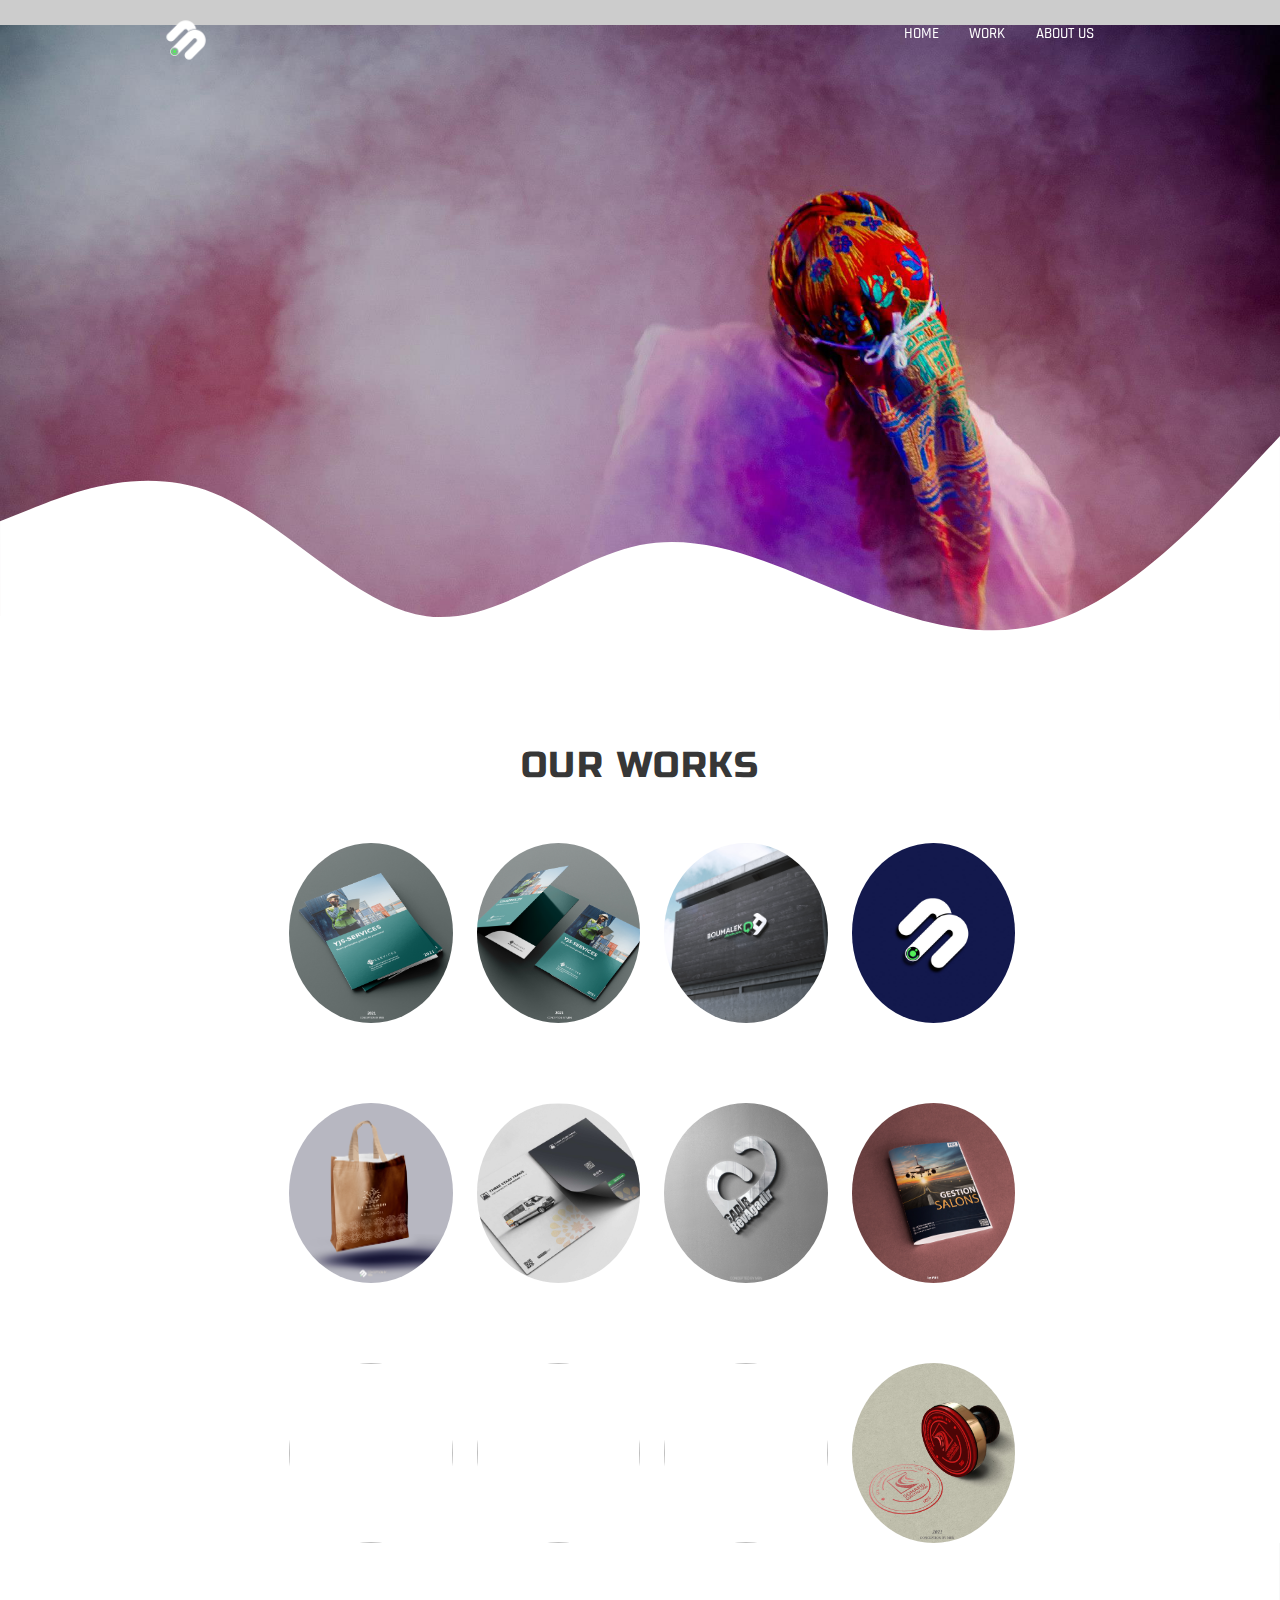
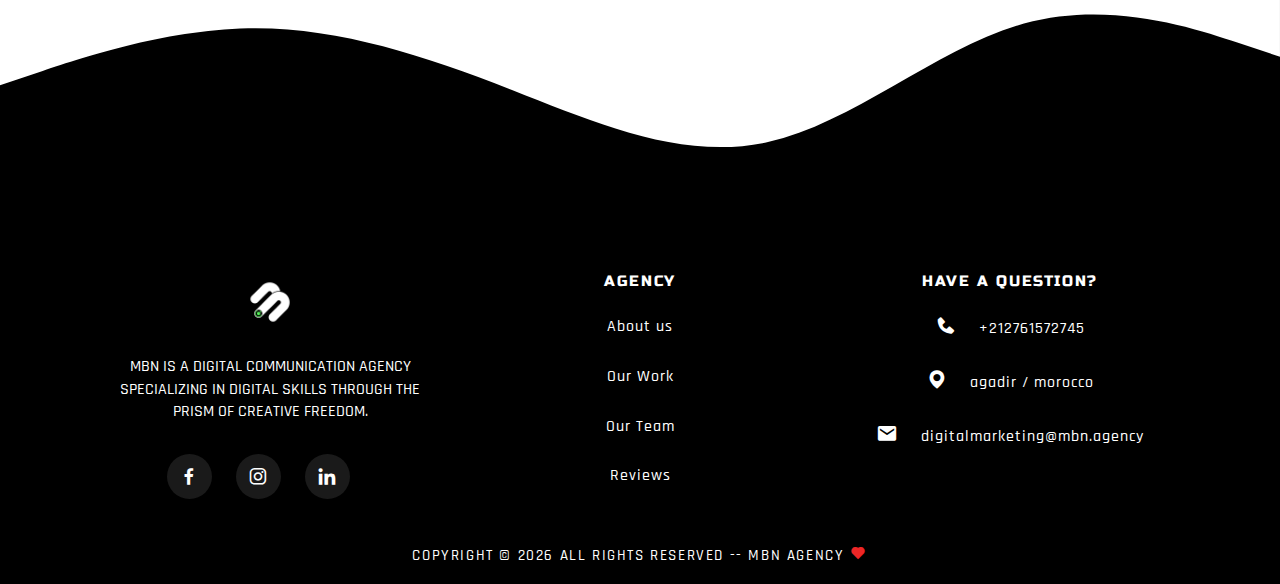
==== commit 152d3e77: "first commit" ====
--- a/work.html
+++ b/work.html
@@ -1,220 +1,220 @@
-<!DOCTYPE html>
-<html lang="en">
-
-<head>
-    <meta charset="UTF-8">
-    <meta name="viewport" content="width=device-width, initial-scale=1.0">
-    <link rel="icon" type="image/png" href="./assets/img/FLOGO.png" sizes="96x96">
-    <!--Box Icons -->
-    <link href='https://unpkg.com/boxicons@2.0.7/css/boxicons.min.css' rel='stylesheet'>
-
-    <!-- Owl Carousel Css File -->
-    <link rel="stylesheet" href="./OwlCarousel2-2.3.4/dist/assets/owl.carousel.min.css">
-    <link rel="stylesheet" href="./Owl-carousel/dist/assets/owl-theme-default-min.css">
-
-    <!-- Bootstrap 4 CSS (CDN) -->
-    <link rel="stylesheet" href="https://cdn.jsdelivr.net/npm/bootstrap@4.5.3/dist/css/bootstrap.min.css" />
-
-    <!-- Magnific-popup CSS (CDN) -->
-    <link rel="stylesheet" href="https://cdnjs.cloudflare.com/ajax/libs/magnific-popup.js/1.1.0/magnific-popup.css" />
-
-    <!-- CountUp JS (file) -->
-    <script src="./vendors/countUp.js-2.0.7/dist/countUp.js"></script>
-
-    <!--Slick Carousel CSS (CDN)-->
-    <link rel="stylesheet" type="text/css" href="https://cdn.jsdelivr.net/npm/slick-carousel@1.8.1/slick/slick.css" />
-    <link rel="stylesheet" href="https://cdnjs.cloudflare.com/ajax/libs/slick-carousel/1.8.1/slick-theme.css" integrity="sha512-6lLUdeQ5uheMFbWm3CP271l14RsX1xtx+J5x2yeIDkkiBpeVTNhTqijME7GgRKKi6hCqovwCoBTlRBEC20M8Mg==" crossorigin="anonymous" />
-
-    <!-- Font Awesome CSS (CDN) -->
-    <link rel="stylesheet" href="https://cdnjs.cloudflare.com/ajax/libs/font-awesome/5.15.2/css/all.min.css" />
-
-    <!-- CSS OWN FILE -->
-    <link rel="stylesheet" href="./assets/css/global.css">
-    <title>MBN agency -- Work</title>
-</head>
-<!--========HEADER========-->
-<header class="l-header" id="header">
-    <nav class="nav bd-container">
-        <a href="index.html" class="nav__logo">
-            <img src="./assets/img/FLOGO.png">
-        </a>
-        <div class="nav__menu" id="nav-menu">
-            <ul class="nav-list">
-                <li class="nav__item"><a href="index.html" class="nav__link">Home</a></li>
-                <li class="nav__item"><a href="work.html" class="nav__link">Work</a></li>
-                <li class="nav__item"><a href="index.html#about-us" class="nav__link">About us</a></li>
-                <!--<li class="nav__item"><a href="#" class="nav__link">Contact us</a></li>-->
-            </ul>
-        </div>
-        <!--Toggler Button-->
-        <div class="nav__toggle" id="nav-toggle">
-            <i class='bx bx-grid-alt'></i>
-        </div>
-    </nav>
-</header>
-<section class="work" id="work">
-    <div class="work__show__case">
-        <div class="banner__slider">
-            <img src="./assets/img/240138_267884643314195_211240127_o.jpg" class="img-responsive">
-            <img src="./assets/img/inde7577.jpg" class="img-responsive">
-        </div>
-        <div class="banner__label">
-            <h2 class="banner__title" id="bnr__label"></h2>
-        </div>
-        <div class="bg-svg2">
-            <svg xmlns="http://www.w3.org/2000/svg" viewBox="0 0 1440 320"><path fill="#FFF" fill-opacity="1" d="M0,96L40,80C80,64,160,32,240,64C320,96,400,192,480,202.7C560,213,640,139,720,122.7C800,107,880,149,960,181.3C1040,213,1120,235,1200,202.7C1280,171,1360,85,1400,42.7L1440,0L1440,320L1400,320C1360,320,1280,320,1200,320C1120,320,1040,320,960,320C880,320,800,320,720,320C640,320,560,320,480,320C400,320,320,320,240,320C160,320,80,320,40,320L0,320Z"></path></svg>
-        </div>
-    </div>
-</section>
-<!-- Work section -->
-<main class="work__wrapper">
-    <h2 class="title__center">Our works</h2>
-    <div class="container">
-        <div class="row mx-auto flex-sm-row">
-            <div class="img__wrapper work__slider">
-                <div class="img_container"><img src="./assets/img/YJS987666.jpg" class="img-responsive"></div>
-                <div class="img_container"><img src="./assets/img/YJS-675599.jpg" class="img-responsive"></div>
-                <div class="img_container"><img src="./assets/img/View_04.jpg" class="img-responsive"></div>
-                <div class="img_container"><img src="./assets/img/Untitled-1d.jpg" class="img-responsive"></div>
-            </div>
-        </div>
-        <div class="row row__mr flex-sm-row">
-            <div class="img__wrapper work__slider1">
-                <div class="img_container"><img src="./assets/img/Tote-Bag-Mockup765.jpg" class="img-responsive"></div>
-                <div class="img_container"><img src="./assets/img/star-2020.jpg" class="img-responsive"></div>
-                <div class="img_container"><img src="./assets/img/RRMONA-30Bzza.png" class="img-responsive"></div>
-                <div class="img_container"><img src="./assets/img/P74BAH1.jpg" class="img-responsive"></div>
-            </div>
-        </div>
-        <div class="row row__mr flex-sm-row">
-            <div class="img__wrapper work__slider2">
-                <div class="img_container"><img src="./assets/img/Mockup.jpg" class="img-responsive"></div>
-                <div class="img_container"><img src="./assets/img/MBN-BY-CARTE-VISITE.png" class="img-responsive"></div>
-                <div class="img_container"><img src="./assets/img/IMG_7159.jpg" class="img-responsive"></div>
-                <div class="img_container"><img src="./assets/img/Free-Stamp-Mockup-PSD.jpg" class="img-responsive"></div>
-            </div>
-        </div>
-    </div>
-</main>
-<footer class="footer" id="footer">
-    <div class="wave_top">
-        <svg xmlns="http://www.w3.org/2000/svg" viewBox="0 0 1440 320"><path fill="#FFF" fill-opacity="1" d="M0,160L48,144C96,128,192,96,288,96C384,96,480,128,576,165.3C672,203,768,245,864,224C960,203,1056,117,1152,90.7C1248,64,1344,96,1392,112L1440,128L1440,0L1392,0C1344,0,1248,0,1152,0C1056,0,960,0,864,0C768,0,672,0,576,0C480,0,384,0,288,0C192,0,96,0,48,0L0,0Z"></path></svg>
-        <div class="container mt-3">
-            <div class="row no-gutters">
-                <div class="col-lg">
-                    <div class="footer__mbn_intro">
-                        <a href="index.html" class="footer__logo">
-                            <img src="./assets/img/FLOGO.png" alt="MBN logo">
-                        </a>
-                        <div class="footer__desc">
-                            MBN is a digital communication agency specializing in digital skills through the prism of creative freedom.
-                        </div>
-                        <div class="footer__sci">
-                            <ul class="footer__list">
-                                <li class="footer__item">
-                                    <a href="https://www.facebook.com/mbn.officiel19" target="_blank" class="footer__link">
-                                        <i class='bx bxl-facebook'></i>
-                                    </a>
-                                </li>
-                                <li class="footer__item">
-                                    <a href="https://www.instagram.com/mbn_agence" target="_blank" class="footer__link">
-                                        <i class='bx bxl-instagram'></i>
-                                    </a>
-                                </li>
-                                <li class="footer__item">
-                                    <a href="https://www.linkedin.com/in/mbn-542b65180" target="_blank" class="footer__link">
-                                        <i class='bx bxl-linkedin'></i>
-                                    </a>
-                                </li>
-                            </ul>
-                        </div>
-                    </div>
-                </div>
-                <div class="col-lg">
-                    <div class="footer__about">
-                        <h3 class="ftr__label">Agency</h3>
-                        <ul class="about__list">
-                            <li class="ftr__item">
-                                <a href="index.html#about-us" class="ftr__link">About us</a>
-                            </li>
-                            <li class="ftr__item">
-                                <a href="#" class="ftr__link">Our Work</a>
-                            </li>
-                            <li class="ftr__item">
-                                <a href="index.html#team" class="ftr__link">Our Team</a>
-                            </li>
-                            <li class="ftr__item">
-                                <a href="index.html#testimonials" class="ftr__link">Reviews</a>
-                            </li>
-                            <!--<li class="ftr__item">
-                            <a href="#" class="ftr__link">Contact us</a>
-                        </li>-->
-                        </ul>
-                    </div>
-                </div>
-                <div class="col-lg">
-                    <div class="footer__info">
-                        <h3 class="ftr__label">Have a Question?</h3>
-                        <ul class="info__list">
-                            <li class="ftr__item">
-                                <div class="ftr__icon">
-                                    <i class='bx bxs-phone'></i>
-                                </div>
-                                <span class="ftr__data">+212761572745</span>
-                            </li>
-                            <li class="ftr__item">
-                                <div class="ftr__icon">
-                                    <i class='bx bxs-map'></i>
-                                </div>
-                                <span class="ftr__data">Morocco / Agadir </span>
-                            </li>
-                            <li class="ftr__item">
-                                <div class="ftr__icon">
-                                    <i class='bx bxs-envelope'></i>
-                                </div>
-                                <a href="mailto:digitalmarketing@mbn.agency" class="ftr__data" id="mail__link">digitalmarketing@mbn.agency</a> </li>
-                        </ul>
-                    </div>
-                </div>
-            </div>
-            <div class="row text-center">
-                <div class="col-lg-12">
-                    <p class="ftr__copyright">Copyright &#169;
-                        <script>
-                            document.write(new Date().getFullYear())
-                        </script> all rights reserved -- MBN Agency <i class='bx bxs-heart'></i></p>
-                </div>
-            </div>
-        </div>
-</footer>
-<!-- jQuery Js (CDN)-->
-<script src="https://cdnjs.cloudflare.com/ajax/libs/jquery/3.5.1/jquery.min.js"></script>
-<!-- Owl Carousel Js -->
-<script src="./Owl-carousel/dist/owl-carousel.min.js"></script>
-<!-- Bootstrap 4 JS (CDN) -->
-<script src="https://code.jquery.com/jquery-3.5.1.slim.min.js"></script>
-<script src="https://cdn.jsdelivr.net/npm/bootstrap@4.5.3/dist/js/bootstrap.bundle.min.js"></script>
-
-<!-- Magnific-popup JS (CDN) -->
-<script src="https://cdnjs.cloudflare.com/ajax/libs/magnific-popup.js/1.1.0/jquery.magnific-popup.min.js"></script>
-
-<!-- Scroll Reveal JS (CDN) -->
-<script src="https://unpkg.com/scrollreveal "></script>
-
-<!--Slick Carousel JS (CDN)-->
-<script type="text/javascript" src="https://cdn.jsdelivr.net/npm/slick-carousel@1.8.1/slick/slick.min.js"></script>
-
-<!-- Tilt Js Parallax Effect (CDN) -->
-<script src="https://cdnjs.cloudflare.com/ajax/libs/tilt.js/1.2.1/tilt.jquery.min.js"></script>
-<script src="https://unpkg.com/tilt.js@1.2.1/dest/tilt.jquery.min.js"></script>
-
-<!-- TIDIO CHATBOT JS (CDN) -->
-<script src="//code.tidio.co/4gxmu98wxr36gf35ffqcuwqyt2m5x5u5.js" async></script>
-
-<!-- Own File JS -->
-<script src="./assets/js/main.js"></script>
-
-<body>
-</body>
-
+<!DOCTYPE html>
+<html lang="en">
+
+<head>
+    <meta charset="UTF-8">
+    <meta name="viewport" content="width=device-width, initial-scale=1.0">
+    <link rel="icon" type="image/png" href="./assets/img/FLOGO.png" sizes="96x96">
+    <!--Box Icons -->
+    <link href='https://unpkg.com/boxicons@2.0.7/css/boxicons.min.css' rel='stylesheet'>
+
+    <!-- Owl Carousel Css File -->
+    <link rel="stylesheet" href="./OwlCarousel2-2.3.4/dist/assets/owl.carousel.min.css">
+    <link rel="stylesheet" href="./Owl-carousel/dist/assets/owl-theme-default-min.css">
+
+    <!-- Bootstrap 4 CSS (CDN) -->
+    <link rel="stylesheet" href="https://cdn.jsdelivr.net/npm/bootstrap@4.5.3/dist/css/bootstrap.min.css" />
+
+    <!-- Magnific-popup CSS (CDN) -->
+    <link rel="stylesheet" href="https://cdnjs.cloudflare.com/ajax/libs/magnific-popup.js/1.1.0/magnific-popup.css" />
+
+    <!-- CountUp JS (file) -->
+    <script src="./vendors/countUp.js-2.0.7/dist/countUp.js"></script>
+
+    <!--Slick Carousel CSS (CDN)-->
+    <link rel="stylesheet" type="text/css" href="https://cdn.jsdelivr.net/npm/slick-carousel@1.8.1/slick/slick.css" />
+    <link rel="stylesheet" href="https://cdnjs.cloudflare.com/ajax/libs/slick-carousel/1.8.1/slick-theme.css" integrity="sha512-6lLUdeQ5uheMFbWm3CP271l14RsX1xtx+J5x2yeIDkkiBpeVTNhTqijME7GgRKKi6hCqovwCoBTlRBEC20M8Mg==" crossorigin="anonymous" />
+
+    <!-- Font Awesome CSS (CDN) -->
+    <link rel="stylesheet" href="https://cdnjs.cloudflare.com/ajax/libs/font-awesome/5.15.2/css/all.min.css" />
+
+    <!-- CSS OWN FILE -->
+    <link rel="stylesheet" href="./assets/css/global.css">
+    <title>MBN agency -- Work</title>
+</head>
+<!--========HEADER========-->
+<header class="l-header" id="header">
+    <nav class="nav bd-container">
+        <a href="index.html" class="nav__logo">
+            <img src="./assets/img/FLOGO.png">
+        </a>
+        <div class="nav__menu" id="nav-menu">
+            <ul class="nav-list">
+                <li class="nav__item"><a href="index.html" class="nav__link">Home</a></li>
+                <li class="nav__item"><a href="work.html" class="nav__link">Work</a></li>
+                <li class="nav__item"><a href="index.html#about-us" class="nav__link">About us</a></li>
+                <!--<li class="nav__item"><a href="#" class="nav__link">Contact us</a></li>-->
+            </ul>
+        </div>
+        <!--Toggler Button-->
+        <div class="nav__toggle" id="nav-toggle">
+            <i class='bx bx-grid-alt'></i>
+        </div>
+    </nav>
+</header>
+<section class="work" id="work">
+    <div class="work__show__case">
+        <div class="banner__slider">
+            <img src="./assets/img/240138_267884643314195_211240127_o.jpg" class="img-responsive">
+            <img src="./assets/img/inde7577.jpg" class="img-responsive">
+        </div>
+        <div class="banner__label">
+            <h2 class="banner__title" id="bnr__label"></h2>
+        </div>
+        <div class="bg-svg2">
+            <svg xmlns="http://www.w3.org/2000/svg" viewBox="0 0 1440 320"><path fill="#FFF" fill-opacity="1" d="M0,96L40,80C80,64,160,32,240,64C320,96,400,192,480,202.7C560,213,640,139,720,122.7C800,107,880,149,960,181.3C1040,213,1120,235,1200,202.7C1280,171,1360,85,1400,42.7L1440,0L1440,320L1400,320C1360,320,1280,320,1200,320C1120,320,1040,320,960,320C880,320,800,320,720,320C640,320,560,320,480,320C400,320,320,320,240,320C160,320,80,320,40,320L0,320Z"></path></svg>
+        </div>
+    </div>
+</section>
+<!-- Work section -->
+<main class="work__wrapper">
+    <h2 class="title__center">Our works</h2>
+    <div class="container">
+        <div class="row mx-auto flex-sm-row">
+            <div class="img__wrapper work__slider">
+                <div class="img_container"><img src="./assets/img/YJS987666.jpg" class="img-responsive"></div>
+                <div class="img_container"><img src="./assets/img/YJS-675599.jpg" class="img-responsive"></div>
+                <div class="img_container"><img src="./assets/img/View_04.jpg" class="img-responsive"></div>
+                <div class="img_container"><img src="./assets/img/Untitled-1d.jpg" class="img-responsive"></div>
+            </div>
+        </div>
+        <div class="row row__mr flex-sm-row">
+            <div class="img__wrapper work__slider1">
+                <div class="img_container"><img src="./assets/img/Tote-Bag-Mockup765.jpg" class="img-responsive"></div>
+                <div class="img_container"><img src="./assets/img/star-2020.jpg" class="img-responsive"></div>
+                <div class="img_container"><img src="./assets/img/RRMONA-30Bzza.png" class="img-responsive"></div>
+                <div class="img_container"><img src="./assets/img/P74BAH1.jpg" class="img-responsive"></div>
+            </div>
+        </div>
+        <div class="row row__mr flex-sm-row">
+            <div class="img__wrapper work__slider2">
+                <div class="img_container"><img src="./assets/img/Mockup.jpg" class="img-responsive"></div>
+                <div class="img_container"><img src="./assets/img/MBN-BY-CARTE-VISITE.png" class="img-responsive"></div>
+                <div class="img_container"><img src="./assets/img/IMG_7159.jpg" class="img-responsive"></div>
+                <div class="img_container"><img src="./assets/img/Free-Stamp-Mockup-PSD.jpg" class="img-responsive"></div>
+            </div>
+        </div>
+    </div>
+</main>
+<footer class="footer" id="footer">
+    <div class="wave_top">
+        <svg xmlns="http://www.w3.org/2000/svg" viewBox="0 0 1440 320"><path fill="#FFF" fill-opacity="1" d="M0,160L48,144C96,128,192,96,288,96C384,96,480,128,576,165.3C672,203,768,245,864,224C960,203,1056,117,1152,90.7C1248,64,1344,96,1392,112L1440,128L1440,0L1392,0C1344,0,1248,0,1152,0C1056,0,960,0,864,0C768,0,672,0,576,0C480,0,384,0,288,0C192,0,96,0,48,0L0,0Z"></path></svg>
+        <div class="container mt-3">
+            <div class="row no-gutters">
+                <div class="col-lg">
+                    <div class="footer__mbn_intro">
+                        <a href="index.html" class="footer__logo">
+                            <img src="./assets/img/FLOGO.png" alt="MBN logo">
+                        </a>
+                        <div class="footer__desc">
+                            MBN is a digital communication agency specializing in digital skills through the prism of creative freedom.
+                        </div>
+                        <div class="footer__sci">
+                            <ul class="footer__list">
+                                <li class="footer__item">
+                                    <a href="https://www.facebook.com/mbn.officiel19" target="_blank" class="footer__link">
+                                        <i class='bx bxl-facebook'></i>
+                                    </a>
+                                </li>
+                                <li class="footer__item">
+                                    <a href="https://www.instagram.com/mbn_agence" target="_blank" class="footer__link">
+                                        <i class='bx bxl-instagram'></i>
+                                    </a>
+                                </li>
+                                <li class="footer__item">
+                                    <a href="https://www.linkedin.com/in/mbn-542b65180" target="_blank" class="footer__link">
+                                        <i class='bx bxl-linkedin'></i>
+                                    </a>
+                                </li>
+                            </ul>
+                        </div>
+                    </div>
+                </div>
+                <div class="col-lg">
+                    <div class="footer__about">
+                        <h3 class="ftr__label">Agency</h3>
+                        <ul class="about__list">
+                            <li class="ftr__item">
+                                <a href="index.html#about-us" class="ftr__link">About us</a>
+                            </li>
+                            <li class="ftr__item">
+                                <a href="#" class="ftr__link">Our Work</a>
+                            </li>
+                            <li class="ftr__item">
+                                <a href="index.html#team" class="ftr__link">Our Team</a>
+                            </li>
+                            <li class="ftr__item">
+                                <a href="index.html#testimonials" class="ftr__link">Reviews</a>
+                            </li>
+                            <!--<li class="ftr__item">
+                            <a href="#" class="ftr__link">Contact us</a>
+                        </li>-->
+                        </ul>
+                    </div>
+                </div>
+                <div class="col-lg">
+                    <div class="footer__info">
+                        <h3 class="ftr__label">Have a Question?</h3>
+                        <ul class="info__list">
+                            <li class="ftr__item">
+                                <div class="ftr__icon">
+                                    <i class='bx bxs-phone'></i>
+                                </div>
+                                <span class="ftr__data">+212761572745</span>
+                            </li>
+                            <li class="ftr__item">
+                                <div class="ftr__icon">
+                                    <i class='bx bxs-map'></i>
+                                </div>
+                                <span class="ftr__data">Agadir / Morocco</span>
+                            </li>
+                            <li class="ftr__item">
+                                <div class="ftr__icon">
+                                    <i class='bx bxs-envelope'></i>
+                                </div>
+                                <a href="mailto:digitalmarketing@mbn.agency" class="ftr__data" id="mail__link">digitalmarketing@mbn.agency</a> </li>
+                        </ul>
+                    </div>
+                </div>
+            </div>
+            <div class="row text-center">
+                <div class="col-lg-12">
+                    <p class="ftr__copyright">Copyright &#169;
+                        <script>
+                            document.write(new Date().getFullYear())
+                        </script> all rights reserved -- MBN Agency <i class='bx bxs-heart'></i></p>
+                </div>
+            </div>
+        </div>
+</footer>
+<!-- jQuery Js (CDN)-->
+<script src="https://cdnjs.cloudflare.com/ajax/libs/jquery/3.5.1/jquery.min.js"></script>
+<!-- Owl Carousel Js -->
+<script src="./Owl-carousel/dist/owl-carousel.min.js"></script>
+<!-- Bootstrap 4 JS (CDN) -->
+<script src="https://code.jquery.com/jquery-3.5.1.slim.min.js"></script>
+<script src="https://cdn.jsdelivr.net/npm/bootstrap@4.5.3/dist/js/bootstrap.bundle.min.js"></script>
+
+<!-- Magnific-popup JS (CDN) -->
+<script src="https://cdnjs.cloudflare.com/ajax/libs/magnific-popup.js/1.1.0/jquery.magnific-popup.min.js"></script>
+
+<!-- Scroll Reveal JS (CDN) -->
+<script src="https://unpkg.com/scrollreveal "></script>
+
+<!--Slick Carousel JS (CDN)-->
+<script type="text/javascript" src="https://cdn.jsdelivr.net/npm/slick-carousel@1.8.1/slick/slick.min.js"></script>
+
+<!-- Tilt Js Parallax Effect (CDN) -->
+<script src="https://cdnjs.cloudflare.com/ajax/libs/tilt.js/1.2.1/tilt.jquery.min.js"></script>
+<script src="https://unpkg.com/tilt.js@1.2.1/dest/tilt.jquery.min.js"></script>
+
+<!-- TIDIO CHATBOT JS (CDN) -->
+<script src="//code.tidio.co/4gxmu98wxr36gf35ffqcuwqyt2m5x5u5.js" async></script>
+
+<!-- Own File JS -->
+<script src="./assets/js/main.js"></script>
+
+<body>
+</body>
+
 </html>--- a/assets/css/global.css
+++ b/assets/css/global.css
@@ -305,6 +305,12 @@
 }
 
 @media only screen and (max-width: 360px) {
+  .about__us .img__holder {
+    margin-bottom: 0.5rem;
+  }
+  .about__us .about_us_content2 {
+    margin-top: 0rem;
+  }
   .about__us .title__center {
     font-size: 28px !important;
   }
@@ -431,6 +437,11 @@
   top: 50%;
   right: -5rem;
   /*transform: translate(-50%);*/
+}
+
+.our_works .slick-dots {
+  display: none;
+  opacity: 0;
 }
 
 @media only screen and (max-width: 768px) {
@@ -631,6 +642,7 @@
   border-radius: 100%;
   border: 5px solid #0b7af9;
   padding: 3.5px;
+  margin-bottom: 1.2rem;
 }
 
 .testimonials .team__badge .team__avatar .avt {
@@ -689,7 +701,7 @@
 }
 
 @media only screen and (max-width: 360px) {
-  .testimonials .team__slider {
+  .testimonials .team__slider, .testimonials .client__card {
     width: 330px !important;
   }
   .testimonials .title__center {
@@ -1733,56 +1745,44 @@
   }
 }
 
-/*------- STATR HOME BANNER ------*/
-.main__banner {
-  height: 50vh;
-  margin-top: 4.5rem;
-  /*.banner__data {
-        position: absolute;
-        top: 0;
-        left: 10rem;
-        width: 30rem;
-        padding: 1.5rem;
-        margin-top: 1.5rem;
-        transition: all 0.3s ease-in-out;
-        .banner__title {
-            @include fonts($russOne,
-            500,
-            23px);
-            color: #FFF;
-            letter-spacing: 1px;
-        }
-        .banner__desc {
-            @include fonts($Rajdhani,
-            500,
-            17px);
-            color: #FFF;
-        }
-        .banner__btn {
-            @include buttons(24px,
-            $first-color);
-            @include fonts($Rajdhani,
-            500,
-            16px);
-            color: #FFF;
-            text-decoration: none;
-        }
-    }*/
-}
-
-.main__banner .banner__img {
-  position: relative;
-  width: 800px;
-  height: 300px;
-  max-width: 968px;
-  margin: 0 auto;
-}
-
-.main__banner .banner__img img {
+.partner {
+  display: -webkit-box;
+  display: -ms-flexbox;
+  display: flex;
+  -webkit-box-pack: center;
+      -ms-flex-pack: center;
+          justify-content: center;
+  -webkit-box-align: center;
+      -ms-flex-align: center;
+          align-items: center;
+}
+
+.partner .logo__prtn__wrpr {
+  width: 240px;
+  max-width: 240px;
+  height: 120px;
+}
+
+.partner .logo__prtn__wrpr img {
   width: 100%;
   height: 100%;
   -o-object-fit: cover;
      object-fit: cover;
-  border-radius: 10px;
+  opacity: 0.4;
+  -webkit-transition: 0.3s ease-in-out;
+  transition: 0.3s ease-in-out;
+  cursor: pointer;
+}
+
+.partner .logo__prtn__wrpr img:hover {
+  opacity: 1;
+}
+
+.mrgn-tp {
+  margin-top: 4.5rem;
+}
+
+.mrgn-bm {
+  margin-bottom: 4.5rem;
 }
 /*# sourceMappingURL=global.css.map */